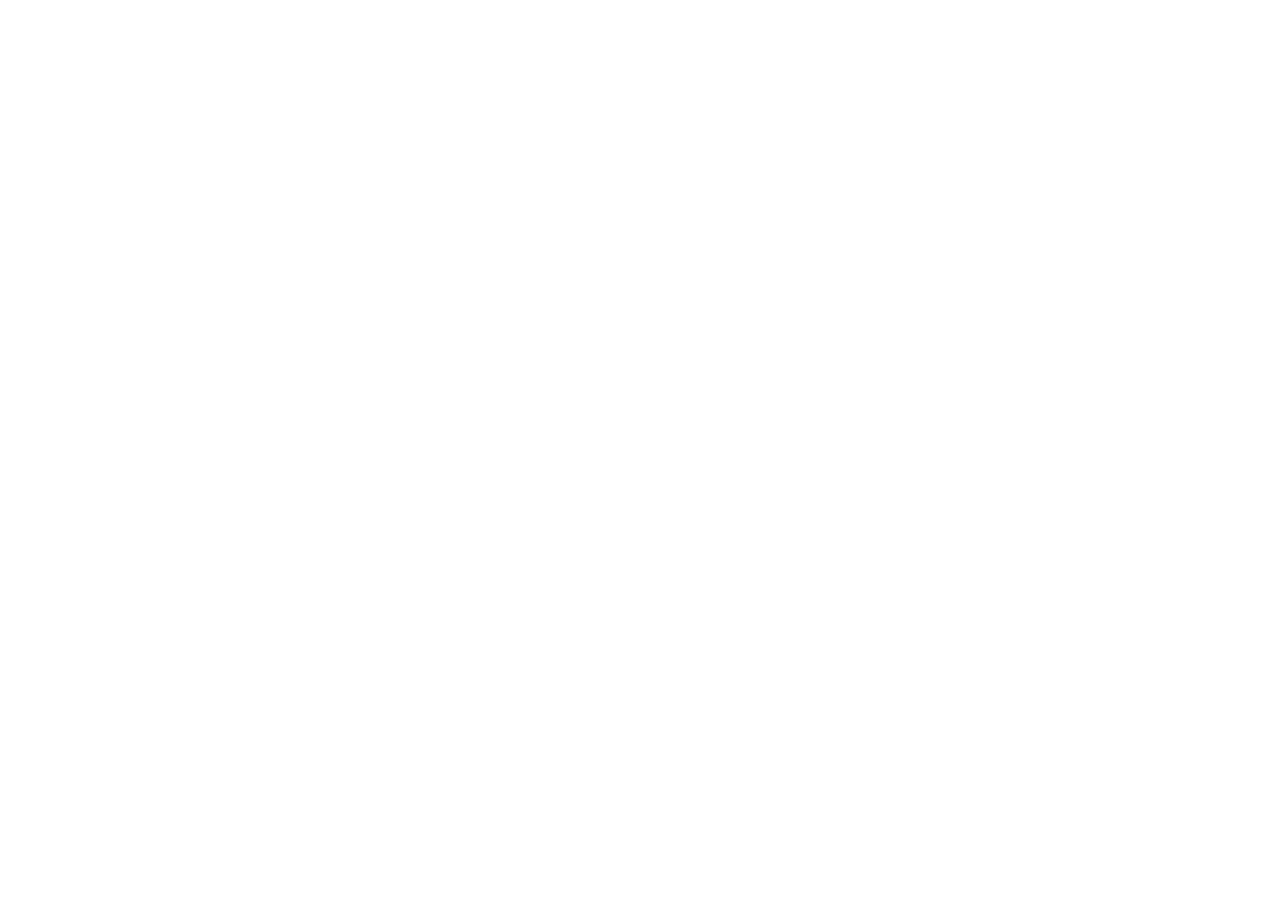
==== login.html @ de088fe4 "创建了一个新的计划 大事件案例" ====
<!DOCTYPE html>
<html lang="en">

<head>
    <meta charset="UTF-8">
    <meta name="viewport" content="width=device-width, initial-scale=1.0">
    <title>Document</title>
</head>

<body>

</body>

</html>
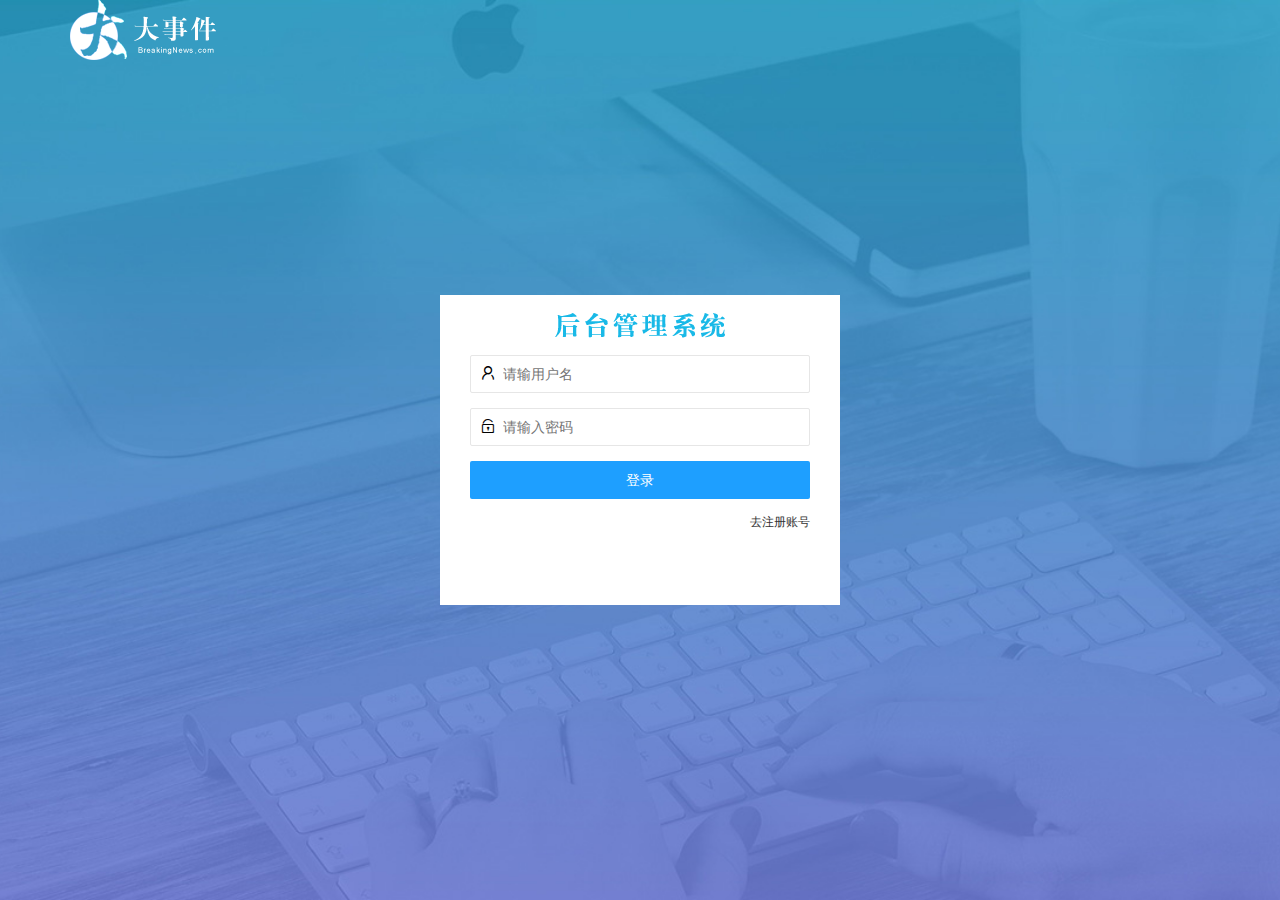
==== commit ff85918f: "完成注册页面的开发" ====
--- a/login.html
+++ b/login.html
@@ -4,10 +4,79 @@
 <head>
     <meta charset="UTF-8">
     <meta name="viewport" content="width=device-width, initial-scale=1.0">
-    <title>Document</title>
+    <title>大事件-登录/注册</title>
+    <!-- 导入layui样式 -->
+    <link rel="stylesheet" href="assets/lib/layui/css/layui.css">
+    <link rel="stylesheet" href="assets/css/login.css">
+    <!-- 导入layui js文件 用于表单输入框验证-->
+    <script src="assets/lib/layui/layui.all.js"></script>
+    <script src="assets/lib/jquery.js"></script>
+    <!-- 导入封装的 baseAPI.js -->
+    <script src="assets/js/baseAPI.js"></script>
+    <script src="assets/js/login.js"></script>
+
+
+
 </head>
 
 <body>
+    <!-- 头部LOGO区域 -->
+    <div class="layui-main">
+        <img src="/assets/images/logo.png" alt="">
+    </div>
+    <!-- 登录注册区 -->
+    <div class="loginAndRegBox">
+        <div class="title-box"></div>
+        <!-- 登录 -->
+        <div class="login-box">
+            <!-- 登录表单 -->
+            <form class="layui-form" id="form_login">
+                <!-- layui-form-item 这个类为表单的一行 -->
+                <div class="layui-form-item">
+                    <!-- 添加小图标 -->
+                    <i class="layui-icon layui-icon-username"></i>
+                    <input type="text" name="username" required lay-verify="required" placeholder="请输用户名" autocomplete="off" class="layui-input">
+                </div>
+                <div class="layui-form-item">
+                    <i class="layui-icon layui-icon-password"></i>
+                    <input type="password" name="password" required lay-verify="required|pwd" placeholder="请输入密码" autocomplete="off" class="layui-input">
+                </div>
+                <!-- 提交表单按钮需要有 lay-submit 普通按钮没有这个属性 
+                添加类名 layui-btn-fluid 沾满一行-->
+                <div class="layui-form-item">
+                    <button class="layui-btn layui-btn-fluid layui-btn-normal" lay-submit>登录</button>
+                </div>
+                <div class="layui-form-item links"><a href="javascript:;" id="link_reg">去注册账号</a></div>
+            </form>
+        </div>
+        <!-- 注册 -->
+        <div class="reg-box">
+            <!-- 注册表单 -->
+            <form class="layui-form" id="form_reg">
+                <!-- layui-form-item 这个类为表单的一行 -->
+                <div class="layui-form-item">
+                    <!-- 添加小图标 -->
+                    <i class="layui-icon layui-icon-username"></i>
+                    <input type="text" name="username" required lay-verify="required" placeholder="请输用户名" autocomplete="off" class="layui-input">
+                </div>
+                <div class="layui-form-item">
+                    <i class="layui-icon layui-icon-password"></i>
+                    <input type="password" name="pwd" required lay-verify="required|pwd" placeholder="请输入密码" autocomplete="off" class="layui-input">
+                </div>
+                <div class="layui-form-item">
+                    <i class="layui-icon layui-icon-password"></i>
+                    <input type="password" name="repwd" required lay-verify="required|pwd|repwd" placeholder="再次确认密码" autocomplete="off" class="layui-input">
+                </div>
+                <!-- 提交表单按钮需要有 lay-submit 普通按钮没有这个属性 
+                添加类名 layui-btn-fluid 沾满一行-->
+                <div class="layui-form-item">
+                    <button class="layui-btn layui-btn-fluid layui-btn-normal" lay-submit>注册</button>
+                </div>
+                <div class="layui-form-item links"><a href="javascript:;" id="link_login">去登录</a></div>
+            </form>
+
+        </div>
+    </div>
 
 </body>
 
--- a/assets/lib/layui/css/layui.css
+++ b/assets/lib/layui/css/layui.css
@@ -0,0 +1,2 @@
+/** layui-v2.5.5 MIT License By https://www.layui.com */
+ .layui-inline,img{display:inline-block;vertical-align:middle}h1,h2,h3,h4,h5,h6{font-weight:400}.layui-edge,.layui-header,.layui-inline,.layui-main{position:relative}.layui-body,.layui-edge,.layui-elip{overflow:hidden}.layui-btn,.layui-edge,.layui-inline,img{vertical-align:middle}.layui-btn,.layui-disabled,.layui-icon,.layui-unselect{-moz-user-select:none;-webkit-user-select:none;-ms-user-select:none}.layui-elip,.layui-form-checkbox span,.layui-form-pane .layui-form-label{text-overflow:ellipsis;white-space:nowrap}.layui-breadcrumb,.layui-tree-btnGroup{visibility:hidden}blockquote,body,button,dd,div,dl,dt,form,h1,h2,h3,h4,h5,h6,input,li,ol,p,pre,td,textarea,th,ul{margin:0;padding:0;-webkit-tap-highlight-color:rgba(0,0,0,0)}a:active,a:hover{outline:0}img{border:none}li{list-style:none}table{border-collapse:collapse;border-spacing:0}h4,h5,h6{font-size:100%}button,input,optgroup,option,select,textarea{font-family:inherit;font-size:inherit;font-style:inherit;font-weight:inherit;outline:0}pre{white-space:pre-wrap;white-space:-moz-pre-wrap;white-space:-pre-wrap;white-space:-o-pre-wrap;word-wrap:break-word}body{line-height:24px;font:14px Helvetica Neue,Helvetica,PingFang SC,Tahoma,Arial,sans-serif}hr{height:1px;margin:10px 0;border:0;clear:both}a{color:#333;text-decoration:none}a:hover{color:#777}a cite{font-style:normal;*cursor:pointer}.layui-border-box,.layui-border-box *{box-sizing:border-box}.layui-box,.layui-box *{box-sizing:content-box}.layui-clear{clear:both;*zoom:1}.layui-clear:after{content:'\20';clear:both;*zoom:1;display:block;height:0}.layui-inline{*display:inline;*zoom:1}.layui-edge{display:inline-block;width:0;height:0;border-width:6px;border-style:dashed;border-color:transparent}.layui-edge-top{top:-4px;border-bottom-color:#999;border-bottom-style:solid}.layui-edge-right{border-left-color:#999;border-left-style:solid}.layui-edge-bottom{top:2px;border-top-color:#999;border-top-style:solid}.layui-edge-left{border-right-color:#999;border-right-style:solid}.layui-disabled,.layui-disabled:hover{color:#d2d2d2!important;cursor:not-allowed!important}.layui-circle{border-radius:100%}.layui-show{display:block!important}.layui-hide{display:none!important}@font-face{font-family:layui-icon;src:url(../font/iconfont.eot?v=250);src:url(../font/iconfont.eot?v=250#iefix) format('embedded-opentype'),url(../font/iconfont.woff2?v=250) format('woff2'),url(../font/iconfont.woff?v=250) format('woff'),url(../font/iconfont.ttf?v=250) format('truetype'),url(../font/iconfont.svg?v=250#layui-icon) format('svg')}.layui-icon{font-family:layui-icon!important;font-size:16px;font-style:normal;-webkit-font-smoothing:antialiased;-moz-osx-font-smoothing:grayscale}.layui-icon-reply-fill:before{content:"\e611"}.layui-icon-set-fill:before{content:"\e614"}.layui-icon-menu-fill:before{content:"\e60f"}.layui-icon-search:before{content:"\e615"}.layui-icon-share:before{content:"\e641"}.layui-icon-set-sm:before{content:"\e620"}.layui-icon-engine:before{content:"\e628"}.layui-icon-close:before{content:"\1006"}.layui-icon-close-fill:before{content:"\1007"}.layui-icon-chart-screen:before{content:"\e629"}.layui-icon-star:before{content:"\e600"}.layui-icon-circle-dot:before{content:"\e617"}.layui-icon-chat:before{content:"\e606"}.layui-icon-release:before{content:"\e609"}.layui-icon-list:before{content:"\e60a"}.layui-icon-chart:before{content:"\e62c"}.layui-icon-ok-circle:before{content:"\1005"}.layui-icon-layim-theme:before{content:"\e61b"}.layui-icon-table:before{content:"\e62d"}.layui-icon-right:before{content:"\e602"}.layui-icon-left:before{content:"\e603"}.layui-icon-cart-simple:before{content:"\e698"}.layui-icon-face-cry:before{content:"\e69c"}.layui-icon-face-smile:before{content:"\e6af"}.layui-icon-survey:before{content:"\e6b2"}.layui-icon-tree:before{content:"\e62e"}.layui-icon-upload-circle:before{content:"\e62f"}.layui-icon-add-circle:before{content:"\e61f"}.layui-icon-download-circle:before{content:"\e601"}.layui-icon-templeate-1:before{content:"\e630"}.layui-icon-util:before{content:"\e631"}.layui-icon-face-surprised:before{content:"\e664"}.layui-icon-edit:before{content:"\e642"}.layui-icon-speaker:before{content:"\e645"}.layui-icon-down:before{content:"\e61a"}.layui-icon-file:before{content:"\e621"}.layui-icon-layouts:before{content:"\e632"}.layui-icon-rate-half:before{content:"\e6c9"}.layui-icon-add-circle-fine:before{content:"\e608"}.layui-icon-prev-circle:before{content:"\e633"}.layui-icon-read:before{content:"\e705"}.layui-icon-404:before{content:"\e61c"}.layui-icon-carousel:before{content:"\e634"}.layui-icon-help:before{content:"\e607"}.layui-icon-code-circle:before{content:"\e635"}.layui-icon-water:before{content:"\e636"}.layui-icon-username:before{content:"\e66f"}.layui-icon-find-fill:before{content:"\e670"}.layui-icon-about:before{content:"\e60b"}.layui-icon-location:before{content:"\e715"}.layui-icon-up:before{content:"\e619"}.layui-icon-pause:before{content:"\e651"}.layui-icon-date:before{content:"\e637"}.layui-icon-layim-uploadfile:before{content:"\e61d"}.layui-icon-delete:before{content:"\e640"}.layui-icon-play:before{content:"\e652"}.layui-icon-top:before{content:"\e604"}.layui-icon-friends:before{content:"\e612"}.layui-icon-refresh-3:before{content:"\e9aa"}.layui-icon-ok:before{content:"\e605"}.layui-icon-layer:before{content:"\e638"}.layui-icon-face-smile-fine:before{content:"\e60c"}.layui-icon-dollar:before{content:"\e659"}.layui-icon-group:before{content:"\e613"}.layui-icon-layim-download:before{content:"\e61e"}.layui-icon-picture-fine:before{content:"\e60d"}.layui-icon-link:before{content:"\e64c"}.layui-icon-diamond:before{content:"\e735"}.layui-icon-log:before{content:"\e60e"}.layui-icon-rate-solid:before{content:"\e67a"}.layui-icon-fonts-del:before{content:"\e64f"}.layui-icon-unlink:before{content:"\e64d"}.layui-icon-fonts-clear:before{content:"\e639"}.layui-icon-triangle-r:before{content:"\e623"}.layui-icon-circle:before{content:"\e63f"}.layui-icon-radio:before{content:"\e643"}.layui-icon-align-center:before{content:"\e647"}.layui-icon-align-right:before{content:"\e648"}.layui-icon-align-left:before{content:"\e649"}.layui-icon-loading-1:before{content:"\e63e"}.layui-icon-return:before{content:"\e65c"}.layui-icon-fonts-strong:before{content:"\e62b"}.layui-icon-upload:before{content:"\e67c"}.layui-icon-dialogue:before{content:"\e63a"}.layui-icon-video:before{content:"\e6ed"}.layui-icon-headset:before{content:"\e6fc"}.layui-icon-cellphone-fine:before{content:"\e63b"}.layui-icon-add-1:before{content:"\e654"}.layui-icon-face-smile-b:before{content:"\e650"}.layui-icon-fonts-html:before{content:"\e64b"}.layui-icon-form:before{content:"\e63c"}.layui-icon-cart:before{content:"\e657"}.layui-icon-camera-fill:before{content:"\e65d"}.layui-icon-tabs:before{content:"\e62a"}.layui-icon-fonts-code:before{content:"\e64e"}.layui-icon-fire:before{content:"\e756"}.layui-icon-set:before{content:"\e716"}.layui-icon-fonts-u:before{content:"\e646"}.layui-icon-triangle-d:before{content:"\e625"}.layui-icon-tips:before{content:"\e702"}.layui-icon-picture:before{content:"\e64a"}.layui-icon-more-vertical:before{content:"\e671"}.layui-icon-flag:before{content:"\e66c"}.layui-icon-loading:before{content:"\e63d"}.layui-icon-fonts-i:before{content:"\e644"}.layui-icon-refresh-1:before{content:"\e666"}.layui-icon-rmb:before{content:"\e65e"}.layui-icon-home:before{content:"\e68e"}.layui-icon-user:before{content:"\e770"}.layui-icon-notice:before{content:"\e667"}.layui-icon-login-weibo:before{content:"\e675"}.layui-icon-voice:before{content:"\e688"}.layui-icon-upload-drag:before{content:"\e681"}.layui-icon-login-qq:before{content:"\e676"}.layui-icon-snowflake:before{content:"\e6b1"}.layui-icon-file-b:before{content:"\e655"}.layui-icon-template:before{content:"\e663"}.layui-icon-auz:before{content:"\e672"}.layui-icon-console:before{content:"\e665"}.layui-icon-app:before{content:"\e653"}.layui-icon-prev:before{content:"\e65a"}.layui-icon-website:before{content:"\e7ae"}.layui-icon-next:before{content:"\e65b"}.layui-icon-component:before{content:"\e857"}.layui-icon-more:before{content:"\e65f"}.layui-icon-login-wechat:before{content:"\e677"}.layui-icon-shrink-right:before{content:"\e668"}.layui-icon-spread-left:before{content:"\e66b"}.layui-icon-camera:before{content:"\e660"}.layui-icon-note:before{content:"\e66e"}.layui-icon-refresh:before{content:"\e669"}.layui-icon-female:before{content:"\e661"}.layui-icon-male:before{content:"\e662"}.layui-icon-password:before{content:"\e673"}.layui-icon-senior:before{content:"\e674"}.layui-icon-theme:before{content:"\e66a"}.layui-icon-tread:before{content:"\e6c5"}.layui-icon-praise:before{content:"\e6c6"}.layui-icon-star-fill:before{content:"\e658"}.layui-icon-rate:before{content:"\e67b"}.layui-icon-template-1:before{content:"\e656"}.layui-icon-vercode:before{content:"\e679"}.layui-icon-cellphone:before{content:"\e678"}.layui-icon-screen-full:before{content:"\e622"}.layui-icon-screen-restore:before{content:"\e758"}.layui-icon-cols:before{content:"\e610"}.layui-icon-export:before{content:"\e67d"}.layui-icon-print:before{content:"\e66d"}.layui-icon-slider:before{content:"\e714"}.layui-icon-addition:before{content:"\e624"}.layui-icon-subtraction:before{content:"\e67e"}.layui-icon-service:before{content:"\e626"}.layui-icon-transfer:before{content:"\e691"}.layui-main{width:1140px;margin:0 auto}.layui-header{z-index:1000;height:60px}.layui-header a:hover{transition:all .5s;-webkit-transition:all .5s}.layui-side{position:fixed;left:0;top:0;bottom:0;z-index:999;width:200px;overflow-x:hidden}.layui-side-scroll{position:relative;width:220px;height:100%;overflow-x:hidden}.layui-body{position:absolute;left:200px;right:0;top:0;bottom:0;z-index:998;width:auto;overflow-y:auto;box-sizing:border-box}.layui-layout-body{overflow:hidden}.layui-layout-admin .layui-header{background-color:#23262E}.layui-layout-admin .layui-side{top:60px;width:200px;overflow-x:hidden}.layui-layout-admin .layui-body{position:fixed;top:60px;bottom:44px}.layui-layout-admin .layui-main{width:auto;margin:0 15px}.layui-layout-admin .layui-footer{position:fixed;left:200px;right:0;bottom:0;height:44px;line-height:44px;padding:0 15px;background-color:#eee}.layui-layout-admin .layui-logo{position:absolute;left:0;top:0;width:200px;height:100%;line-height:60px;text-align:center;color:#009688;font-size:16px}.layui-layout-admin .layui-header .layui-nav{background:0 0}.layui-layout-left{position:absolute!important;left:200px;top:0}.layui-layout-right{position:absolute!important;right:0;top:0}.layui-container{position:relative;margin:0 auto;padding:0 15px;box-sizing:border-box}.layui-fluid{position:relative;margin:0 auto;padding:0 15px}.layui-row:after,.layui-row:before{content:'';display:block;clear:both}.layui-col-lg1,.layui-col-lg10,.layui-col-lg11,.layui-col-lg12,.layui-col-lg2,.layui-col-lg3,.layui-col-lg4,.layui-col-lg5,.layui-col-lg6,.layui-col-lg7,.layui-col-lg8,.layui-col-lg9,.layui-col-md1,.layui-col-md10,.layui-col-md11,.layui-col-md12,.layui-col-md2,.layui-col-md3,.layui-col-md4,.layui-col-md5,.layui-col-md6,.layui-col-md7,.layui-col-md8,.layui-col-md9,.layui-col-sm1,.layui-col-sm10,.layui-col-sm11,.layui-col-sm12,.layui-col-sm2,.layui-col-sm3,.layui-col-sm4,.layui-col-sm5,.layui-col-sm6,.layui-col-sm7,.layui-col-sm8,.layui-col-sm9,.layui-col-xs1,.layui-col-xs10,.layui-col-xs11,.layui-col-xs12,.layui-col-xs2,.layui-col-xs3,.layui-col-xs4,.layui-col-xs5,.layui-col-xs6,.layui-col-xs7,.layui-col-xs8,.layui-col-xs9{position:relative;display:block;box-sizing:border-box}.layui-col-xs1,.layui-col-xs10,.layui-col-xs11,.layui-col-xs12,.layui-col-xs2,.layui-col-xs3,.layui-col-xs4,.layui-col-xs5,.layui-col-xs6,.layui-col-xs7,.layui-col-xs8,.layui-col-xs9{float:left}.layui-col-xs1{width:8.33333333%}.layui-col-xs2{width:16.66666667%}.layui-col-xs3{width:25%}.layui-col-xs4{width:33.33333333%}.layui-col-xs5{width:41.66666667%}.layui-col-xs6{width:50%}.layui-col-xs7{width:58.33333333%}.layui-col-xs8{width:66.66666667%}.layui-col-xs9{width:75%}.layui-col-xs10{width:83.33333333%}.layui-col-xs11{width:91.66666667%}.layui-col-xs12{width:100%}.layui-col-xs-offset1{margin-left:8.33333333%}.layui-col-xs-offset2{margin-left:16.66666667%}.layui-col-xs-offset3{margin-left:25%}.layui-col-xs-offset4{margin-left:33.33333333%}.layui-col-xs-offset5{margin-left:41.66666667%}.layui-col-xs-offset6{margin-left:50%}.layui-col-xs-offset7{margin-left:58.33333333%}.layui-col-xs-offset8{margin-left:66.66666667%}.layui-col-xs-offset9{margin-left:75%}.layui-col-xs-offset10{margin-left:83.33333333%}.layui-col-xs-offset11{margin-left:91.66666667%}.layui-col-xs-offset12{margin-left:100%}@media screen and (max-width:768px){.layui-hide-xs{display:none!important}.layui-show-xs-block{display:block!important}.layui-show-xs-inline{display:inline!important}.layui-show-xs-inline-block{display:inline-block!important}}@media screen and (min-width:768px){.layui-container{width:750px}.layui-hide-sm{display:none!important}.layui-show-sm-block{display:block!important}.layui-show-sm-inline{display:inline!important}.layui-show-sm-inline-block{display:inline-block!important}.layui-col-sm1,.layui-col-sm10,.layui-col-sm11,.layui-col-sm12,.layui-col-sm2,.layui-col-sm3,.layui-col-sm4,.layui-col-sm5,.layui-col-sm6,.layui-col-sm7,.layui-col-sm8,.layui-col-sm9{float:left}.layui-col-sm1{width:8.33333333%}.layui-col-sm2{width:16.66666667%}.layui-col-sm3{width:25%}.layui-col-sm4{width:33.33333333%}.layui-col-sm5{width:41.66666667%}.layui-col-sm6{width:50%}.layui-col-sm7{width:58.33333333%}.layui-col-sm8{width:66.66666667%}.layui-col-sm9{width:75%}.layui-col-sm10{width:83.33333333%}.layui-col-sm11{width:91.66666667%}.layui-col-sm12{width:100%}.layui-col-sm-offset1{margin-left:8.33333333%}.layui-col-sm-offset2{margin-left:16.66666667%}.layui-col-sm-offset3{margin-left:25%}.layui-col-sm-offset4{margin-left:33.33333333%}.layui-col-sm-offset5{margin-left:41.66666667%}.layui-col-sm-offset6{margin-left:50%}.layui-col-sm-offset7{margin-left:58.33333333%}.layui-col-sm-offset8{margin-left:66.66666667%}.layui-col-sm-offset9{margin-left:75%}.layui-col-sm-offset10{margin-left:83.33333333%}.layui-col-sm-offset11{margin-left:91.66666667%}.layui-col-sm-offset12{margin-left:100%}}@media screen and (min-width:992px){.layui-container{width:970px}.layui-hide-md{display:none!important}.layui-show-md-block{display:block!important}.layui-show-md-inline{display:inline!important}.layui-show-md-inline-block{display:inline-block!important}.layui-col-md1,.layui-col-md10,.layui-col-md11,.layui-col-md12,.layui-col-md2,.layui-col-md3,.layui-col-md4,.layui-col-md5,.layui-col-md6,.layui-col-md7,.layui-col-md8,.layui-col-md9{float:left}.layui-col-md1{width:8.33333333%}.layui-col-md2{width:16.66666667%}.layui-col-md3{width:25%}.layui-col-md4{width:33.33333333%}.layui-col-md5{width:41.66666667%}.layui-col-md6{width:50%}.layui-col-md7{width:58.33333333%}.layui-col-md8{width:66.66666667%}.layui-col-md9{width:75%}.layui-col-md10{width:83.33333333%}.layui-col-md11{width:91.66666667%}.layui-col-md12{width:100%}.layui-col-md-offset1{margin-left:8.33333333%}.layui-col-md-offset2{margin-left:16.66666667%}.layui-col-md-offset3{margin-left:25%}.layui-col-md-offset4{margin-left:33.33333333%}.layui-col-md-offset5{margin-left:41.66666667%}.layui-col-md-offset6{margin-left:50%}.layui-col-md-offset7{margin-left:58.33333333%}.layui-col-md-offset8{margin-left:66.66666667%}.layui-col-md-offset9{margin-left:75%}.layui-col-md-offset10{margin-left:83.33333333%}.layui-col-md-offset11{margin-left:91.66666667%}.layui-col-md-offset12{margin-left:100%}}@media screen and (min-width:1200px){.layui-container{width:1170px}.layui-hide-lg{display:none!important}.layui-show-lg-block{display:block!important}.layui-show-lg-inline{display:inline!important}.layui-show-lg-inline-block{display:inline-block!important}.layui-col-lg1,.layui-col-lg10,.layui-col-lg11,.layui-col-lg12,.layui-col-lg2,.layui-col-lg3,.layui-col-lg4,.layui-col-lg5,.layui-col-lg6,.layui-col-lg7,.layui-col-lg8,.layui-col-lg9{float:left}.layui-col-lg1{width:8.33333333%}.layui-col-lg2{width:16.66666667%}.layui-col-lg3{width:25%}.layui-col-lg4{width:33.33333333%}.layui-col-lg5{width:41.66666667%}.layui-col-lg6{width:50%}.layui-col-lg7{width:58.33333333%}.layui-col-lg8{width:66.66666667%}.layui-col-lg9{width:75%}.layui-col-lg10{width:83.33333333%}.layui-col-lg11{width:91.66666667%}.layui-col-lg12{width:100%}.layui-col-lg-offset1{margin-left:8.33333333%}.layui-col-lg-offset2{margin-left:16.66666667%}.layui-col-lg-offset3{margin-left:25%}.layui-col-lg-offset4{margin-left:33.33333333%}.layui-col-lg-offset5{margin-left:41.66666667%}.layui-col-lg-offset6{margin-left:50%}.layui-col-lg-offset7{margin-left:58.33333333%}.layui-col-lg-offset8{margin-left:66.66666667%}.layui-col-lg-offset9{margin-left:75%}.layui-col-lg-offset10{margin-left:83.33333333%}.layui-col-lg-offset11{margin-left:91.66666667%}.layui-col-lg-offset12{margin-left:100%}}.layui-col-space1{margin:-.5px}.layui-col-space1>*{padding:.5px}.layui-col-space3{margin:-1.5px}.layui-col-space3>*{padding:1.5px}.layui-col-space5{margin:-2.5px}.layui-col-space5>*{padding:2.5px}.layui-col-space8{margin:-3.5px}.layui-col-space8>*{padding:3.5px}.layui-col-space10{margin:-5px}.layui-col-space10>*{padding:5px}.layui-col-space12{margin:-6px}.layui-col-space12>*{padding:6px}.layui-col-space15{margin:-7.5px}.layui-col-space15>*{padding:7.5px}.layui-col-space18{margin:-9px}.layui-col-space18>*{padding:9px}.layui-col-space20{margin:-10px}.layui-col-space20>*{padding:10px}.layui-col-space22{margin:-11px}.layui-col-space22>*{padding:11px}.layui-col-space25{margin:-12.5px}.layui-col-space25>*{padding:12.5px}.layui-col-space30{margin:-15px}.layui-col-space30>*{padding:15px}.layui-btn,.layui-input,.layui-select,.layui-textarea,.layui-upload-button{outline:0;-webkit-appearance:none;transition:all .3s;-webkit-transition:all .3s;box-sizing:border-box}.layui-elem-quote{margin-bottom:10px;padding:15px;line-height:22px;border-left:5px solid #009688;border-radius:0 2px 2px 0;background-color:#f2f2f2}.layui-quote-nm{border-style:solid;border-width:1px 1px 1px 5px;background:0 0}.layui-elem-field{margin-bottom:10px;padding:0;border-width:1px;border-style:solid}.layui-elem-field legend{margin-left:20px;padding:0 10px;font-size:20px;font-weight:300}.layui-field-title{margin:10px 0 20px;border-width:1px 0 0}.layui-field-box{padding:10px 15px}.layui-field-title .layui-field-box{padding:10px 0}.layui-progress{position:relative;height:6px;border-radius:20px;background-color:#e2e2e2}.layui-progress-bar{position:absolute;left:0;top:0;width:0;max-width:100%;height:6px;border-radius:20px;text-align:right;background-color:#5FB878;transition:all .3s;-webkit-transition:all .3s}.layui-progress-big,.layui-progress-big .layui-progress-bar{height:18px;line-height:18px}.layui-progress-text{position:relative;top:-20px;line-height:18px;font-size:12px;color:#666}.layui-progress-big .layui-progress-text{position:static;padding:0 10px;color:#fff}.layui-collapse{border-width:1px;border-style:solid;border-radius:2px}.layui-colla-content,.layui-colla-item{border-top-width:1px;border-top-style:solid}.layui-colla-item:first-child{border-top:none}.layui-colla-title{position:relative;height:42px;line-height:42px;padding:0 15px 0 35px;color:#333;background-color:#f2f2f2;cursor:pointer;font-size:14px;overflow:hidden}.layui-colla-content{display:none;padding:10px 15px;line-height:22px;color:#666}.layui-colla-icon{position:absolute;left:15px;top:0;font-size:14px}.layui-card{margin-bottom:15px;border-radius:2px;background-color:#fff;box-shadow:0 1px 2px 0 rgba(0,0,0,.05)}.layui-card:last-child{margin-bottom:0}.layui-card-header{position:relative;height:42px;line-height:42px;padding:0 15px;border-bottom:1px solid #f6f6f6;color:#333;border-radius:2px 2px 0 0;font-size:14px}.layui-bg-black,.layui-bg-blue,.layui-bg-cyan,.layui-bg-green,.layui-bg-orange,.layui-bg-red{color:#fff!important}.layui-card-body{position:relative;padding:10px 15px;line-height:24px}.layui-card-body[pad15]{padding:15px}.layui-card-body[pad20]{padding:20px}.layui-card-body .layui-table{margin:5px 0}.layui-card .layui-tab{margin:0}.layui-panel-window{position:relative;padding:15px;border-radius:0;border-top:5px solid #E6E6E6;background-color:#fff}.layui-auxiliar-moving{position:fixed;left:0;right:0;top:0;bottom:0;width:100%;height:100%;background:0 0;z-index:9999999999}.layui-form-label,.layui-form-mid,.layui-form-select,.layui-input-block,.layui-input-inline,.layui-textarea{position:relative}.layui-bg-red{background-color:#FF5722!important}.layui-bg-orange{background-color:#FFB800!important}.layui-bg-green{background-color:#009688!important}.layui-bg-cyan{background-color:#2F4056!important}.layui-bg-blue{background-color:#1E9FFF!important}.layui-bg-black{background-color:#393D49!important}.layui-bg-gray{background-color:#eee!important;color:#666!important}.layui-badge-rim,.layui-colla-content,.layui-colla-item,.layui-collapse,.layui-elem-field,.layui-form-pane .layui-form-item[pane],.layui-form-pane .layui-form-label,.layui-input,.layui-layedit,.layui-layedit-tool,.layui-quote-nm,.layui-select,.layui-tab-bar,.layui-tab-card,.layui-tab-title,.layui-tab-title .layui-this:after,.layui-textarea{border-color:#e6e6e6}.layui-timeline-item:before,hr{background-color:#e6e6e6}.layui-text{line-height:22px;font-size:14px;color:#666}.layui-text h1,.layui-text h2,.layui-text h3{font-weight:500;color:#333}.layui-text h1{font-size:30px}.layui-text h2{font-size:24px}.layui-text h3{font-size:18px}.layui-text a:not(.layui-btn){color:#01AAED}.layui-text a:not(.layui-btn):hover{text-decoration:underline}.layui-text ul{padding:5px 0 5px 15px}.layui-text ul li{margin-top:5px;list-style-type:disc}.layui-text em,.layui-word-aux{color:#999!important;padding:0 5px!important}.layui-btn{display:inline-block;height:38px;line-height:38px;padding:0 18px;background-color:#009688;color:#fff;white-space:nowrap;text-align:center;font-size:14px;border:none;border-radius:2px;cursor:pointer}.layui-btn:hover{opacity:.8;filter:alpha(opacity=80);color:#fff}.layui-btn:active{opacity:1;filter:alpha(opacity=100)}.layui-btn+.layui-btn{margin-left:10px}.layui-btn-container{font-size:0}.layui-btn-container .layui-btn{margin-right:10px;margin-bottom:10px}.layui-btn-container .layui-btn+.layui-btn{margin-left:0}.layui-table .layui-btn-container .layui-btn{margin-bottom:9px}.layui-btn-radius{border-radius:100px}.layui-btn .layui-icon{margin-right:3px;font-size:18px;vertical-align:bottom;vertical-align:middle\9}.layui-btn-primary{border:1px solid #C9C9C9;background-color:#fff;color:#555}.layui-btn-primary:hover{border-color:#009688;color:#333}.layui-btn-normal{background-color:#1E9FFF}.layui-btn-warm{background-color:#FFB800}.layui-btn-danger{background-color:#FF5722}.layui-btn-checked{background-color:#5FB878}.layui-btn-disabled,.layui-btn-disabled:active,.layui-btn-disabled:hover{border:1px solid #e6e6e6;background-color:#FBFBFB;color:#C9C9C9;cursor:not-allowed;opacity:1}.layui-btn-lg{height:44px;line-height:44px;padding:0 25px;font-size:16px}.layui-btn-sm{height:30px;line-height:30px;padding:0 10px;font-size:12px}.layui-btn-sm i{font-size:16px!important}.layui-btn-xs{height:22px;line-height:22px;padding:0 5px;font-size:12px}.layui-btn-xs i{font-size:14px!important}.layui-btn-group{display:inline-block;vertical-align:middle;font-size:0}.layui-btn-group .layui-btn{margin-left:0!important;margin-right:0!important;border-left:1px solid rgba(255,255,255,.5);border-radius:0}.layui-btn-group .layui-btn-primary{border-left:none}.layui-btn-group .layui-btn-primary:hover{border-color:#C9C9C9;color:#009688}.layui-btn-group .layui-btn:first-child{border-left:none;border-radius:2px 0 0 2px}.layui-btn-group .layui-btn-primary:first-child{border-left:1px solid #c9c9c9}.layui-btn-group .layui-btn:last-child{border-radius:0 2px 2px 0}.layui-btn-group .layui-btn+.layui-btn{margin-left:0}.layui-btn-group+.layui-btn-group{margin-left:10px}.layui-btn-fluid{width:100%}.layui-input,.layui-select,.layui-textarea{height:38px;line-height:1.3;line-height:38px\9;border-width:1px;border-style:solid;background-color:#fff;border-radius:2px}.layui-input::-webkit-input-placeholder,.layui-select::-webkit-input-placeholder,.layui-textarea::-webkit-input-placeholder{line-height:1.3}.layui-input,.layui-textarea{display:block;width:100%;padding-left:10px}.layui-input:hover,.layui-textarea:hover{border-color:#D2D2D2!important}.layui-input:focus,.layui-textarea:focus{border-color:#C9C9C9!important}.layui-textarea{min-height:100px;height:auto;line-height:20px;padding:6px 10px;resize:vertical}.layui-select{padding:0 10px}.layui-form input[type=checkbox],.layui-form input[type=radio],.layui-form select{display:none}.layui-form [lay-ignore]{display:initial}.layui-form-item{margin-bottom:15px;clear:both;*zoom:1}.layui-form-item:after{content:'\20';clear:both;*zoom:1;display:block;height:0}.layui-form-label{float:left;display:block;padding:9px 15px;width:80px;font-weight:400;line-height:20px;text-align:right}.layui-form-label-col{display:block;float:none;padding:9px 0;line-height:20px;text-align:left}.layui-form-item .layui-inline{margin-bottom:5px;margin-right:10px}.layui-input-block{margin-left:110px;min-height:36px}.layui-input-inline{display:inline-block;vertical-align:middle}.layui-form-item .layui-input-inline{float:left;width:190px;margin-right:10px}.layui-form-text .layui-input-inline{width:auto}.layui-form-mid{float:left;display:block;padding:9px 0!important;line-height:20px;margin-right:10px}.layui-form-danger+.layui-form-select .layui-input,.layui-form-danger:focus{border-color:#FF5722!important}.layui-form-select .layui-input{padding-right:30px;cursor:pointer}.layui-form-select .layui-edge{position:absolute;right:10px;top:50%;margin-top:-3px;cursor:pointer;border-width:6px;border-top-color:#c2c2c2;border-top-style:solid;transition:all .3s;-webkit-transition:all .3s}.layui-form-select dl{display:none;position:absolute;left:0;top:42px;padding:5px 0;z-index:899;min-width:100%;border:1px solid #d2d2d2;max-height:300px;overflow-y:auto;background-color:#fff;border-radius:2px;box-shadow:0 2px 4px rgba(0,0,0,.12);box-sizing:border-box}.layui-form-select dl dd,.layui-form-select dl dt{padding:0 10px;line-height:36px;white-space:nowrap;overflow:hidden;text-overflow:ellipsis}.layui-form-select dl dt{font-size:12px;color:#999}.layui-form-select dl dd{cursor:pointer}.layui-form-select dl dd:hover{background-color:#f2f2f2;-webkit-transition:.5s all;transition:.5s all}.layui-form-select .layui-select-group dd{padding-left:20px}.layui-form-select dl dd.layui-select-tips{padding-left:10px!important;color:#999}.layui-form-select dl dd.layui-this{background-color:#5FB878;color:#fff}.layui-form-checkbox,.layui-form-select dl dd.layui-disabled{background-color:#fff}.layui-form-selected dl{display:block}.layui-form-checkbox,.layui-form-checkbox *,.layui-form-switch{display:inline-block;vertical-align:middle}.layui-form-selected .layui-edge{margin-top:-9px;-webkit-transform:rotate(180deg);transform:rotate(180deg);margin-top:-3px\9}:root .layui-form-selected .layui-edge{margin-top:-9px\0/IE9}.layui-form-selectup dl{top:auto;bottom:42px}.layui-select-none{margin:5px 0;text-align:center;color:#999}.layui-select-disabled .layui-disabled{border-color:#eee!important}.layui-select-disabled .layui-edge{border-top-color:#d2d2d2}.layui-form-checkbox{position:relative;height:30px;line-height:30px;margin-right:10px;padding-right:30px;cursor:pointer;font-size:0;-webkit-transition:.1s linear;transition:.1s linear;box-sizing:border-box}.layui-form-checkbox span{padding:0 10px;height:100%;font-size:14px;border-radius:2px 0 0 2px;background-color:#d2d2d2;color:#fff;overflow:hidden}.layui-form-checkbox:hover span{background-color:#c2c2c2}.layui-form-checkbox i{position:absolute;right:0;top:0;width:30px;height:28px;border:1px solid #d2d2d2;border-left:none;border-radius:0 2px 2px 0;color:#fff;font-size:20px;text-align:center}.layui-form-checkbox:hover i{border-color:#c2c2c2;color:#c2c2c2}.layui-form-checked,.layui-form-checked:hover{border-color:#5FB878}.layui-form-checked span,.layui-form-checked:hover span{background-color:#5FB878}.layui-form-checked i,.layui-form-checked:hover i{color:#5FB878}.layui-form-item .layui-form-checkbox{margin-top:4px}.layui-form-checkbox[lay-skin=primary]{height:auto!important;line-height:normal!important;min-width:18px;min-height:18px;border:none!important;margin-right:0;padding-left:28px;padding-right:0;background:0 0}.layui-form-checkbox[lay-skin=primary] span{padding-left:0;padding-right:15px;line-height:18px;background:0 0;color:#666}.layui-form-checkbox[lay-skin=primary] i{right:auto;left:0;width:16px;height:16px;line-height:16px;border:1px solid #d2d2d2;font-size:12px;border-radius:2px;background-color:#fff;-webkit-transition:.1s linear;transition:.1s linear}.layui-form-checkbox[lay-skin=primary]:hover i{border-color:#5FB878;color:#fff}.layui-form-checked[lay-skin=primary] i{border-color:#5FB878!important;background-color:#5FB878;color:#fff}.layui-checkbox-disbaled[lay-skin=primary] span{background:0 0!important;color:#c2c2c2}.layui-checkbox-disbaled[lay-skin=primary]:hover i{border-color:#d2d2d2}.layui-form-item .layui-form-checkbox[lay-skin=primary]{margin-top:10px}.layui-form-switch{position:relative;height:22px;line-height:22px;min-width:35px;padding:0 5px;margin-top:8px;border:1px solid #d2d2d2;border-radius:20px;cursor:pointer;background-color:#fff;-webkit-transition:.1s linear;transition:.1s linear}.layui-form-switch i{position:absolute;left:5px;top:3px;width:16px;height:16px;border-radius:20px;background-color:#d2d2d2;-webkit-transition:.1s linear;transition:.1s linear}.layui-form-switch em{position:relative;top:0;width:25px;margin-left:21px;padding:0!important;text-align:center!important;color:#999!important;font-style:normal!important;font-size:12px}.layui-form-onswitch{border-color:#5FB878;background-color:#5FB878}.layui-checkbox-disbaled,.layui-checkbox-disbaled i{border-color:#e2e2e2!important}.layui-form-onswitch i{left:100%;margin-left:-21px;background-color:#fff}.layui-form-onswitch em{margin-left:5px;margin-right:21px;color:#fff!important}.layui-checkbox-disbaled span{background-color:#e2e2e2!important}.layui-checkbox-disbaled:hover i{color:#fff!important}[lay-radio]{display:none}.layui-form-radio,.layui-form-radio *{display:inline-block;vertical-align:middle}.layui-form-radio{line-height:28px;margin:6px 10px 0 0;padding-right:10px;cursor:pointer;font-size:0}.layui-form-radio *{font-size:14px}.layui-form-radio>i{margin-right:8px;font-size:22px;color:#c2c2c2}.layui-form-radio>i:hover,.layui-form-radioed>i{color:#5FB878}.layui-radio-disbaled>i{color:#e2e2e2!important}.layui-form-pane .layui-form-label{width:110px;padding:8px 15px;height:38px;line-height:20px;border-width:1px;border-style:solid;border-radius:2px 0 0 2px;text-align:center;background-color:#FBFBFB;overflow:hidden;box-sizing:border-box}.layui-form-pane .layui-input-inline{margin-left:-1px}.layui-form-pane .layui-input-block{margin-left:110px;left:-1px}.layui-form-pane .layui-input{border-radius:0 2px 2px 0}.layui-form-pane .layui-form-text .layui-form-label{float:none;width:100%;border-radius:2px;box-sizing:border-box;text-align:left}.layui-form-pane .layui-form-text .layui-input-inline{display:block;margin:0;top:-1px;clear:both}.layui-form-pane .layui-form-text .layui-input-block{margin:0;left:0;top:-1px}.layui-form-pane .layui-form-text .layui-textarea{min-height:100px;border-radius:0 0 2px 2px}.layui-form-pane .layui-form-checkbox{margin:4px 0 4px 10px}.layui-form-pane .layui-form-radio,.layui-form-pane .layui-form-switch{margin-top:6px;margin-left:10px}.layui-form-pane .layui-form-item[pane]{position:relative;border-width:1px;border-style:solid}.layui-form-pane .layui-form-item[pane] .layui-form-label{position:absolute;left:0;top:0;height:100%;border-width:0 1px 0 0}.layui-form-pane .layui-form-item[pane] .layui-input-inline{margin-left:110px}@media screen and (max-width:450px){.layui-form-item .layui-form-label{text-overflow:ellipsis;overflow:hidden;white-space:nowrap}.layui-form-item .layui-inline{display:block;margin-right:0;margin-bottom:20px;clear:both}.layui-form-item .layui-inline:after{content:'\20';clear:both;display:block;height:0}.layui-form-item .layui-input-inline{display:block;float:none;left:-3px;width:auto;margin:0 0 10px 112px}.layui-form-item .layui-input-inline+.layui-form-mid{margin-left:110px;top:-5px;padding:0}.layui-form-item .layui-form-checkbox{margin-right:5px;margin-bottom:5px}}.layui-layedit{border-width:1px;border-style:solid;border-radius:2px}.layui-layedit-tool{padding:3px 5px;border-bottom-width:1px;border-bottom-style:solid;font-size:0}.layedit-tool-fixed{position:fixed;top:0;border-top:1px solid #e2e2e2}.layui-layedit-tool .layedit-tool-mid,.layui-layedit-tool .layui-icon{display:inline-block;vertical-align:middle;text-align:center;font-size:14px}.layui-layedit-tool .layui-icon{position:relative;width:32px;height:30px;line-height:30px;margin:3px 5px;color:#777;cursor:pointer;border-radius:2px}.layui-layedit-tool .layui-icon:hover{color:#393D49}.layui-layedit-tool .layui-icon:active{color:#000}.layui-layedit-tool .layedit-tool-active{background-color:#e2e2e2;color:#000}.layui-layedit-tool .layui-disabled,.layui-layedit-tool .layui-disabled:hover{color:#d2d2d2;cursor:not-allowed}.layui-layedit-tool .layedit-tool-mid{width:1px;height:18px;margin:0 10px;background-color:#d2d2d2}.layedit-tool-html{width:50px!important;font-size:30px!important}.layedit-tool-b,.layedit-tool-code,.layedit-tool-help{font-size:16px!important}.layedit-tool-d,.layedit-tool-face,.layedit-tool-image,.layedit-tool-unlink{font-size:18px!important}.layedit-tool-image input{position:absolute;font-size:0;left:0;top:0;width:100%;height:100%;opacity:.01;filter:Alpha(opacity=1);cursor:pointer}.layui-layedit-iframe iframe{display:block;width:100%}#LAY_layedit_code{overflow:hidden}.layui-laypage{display:inline-block;*display:inline;*zoom:1;vertical-align:middle;margin:10px 0;font-size:0}.layui-laypage>a:first-child,.layui-laypage>a:first-child em{border-radius:2px 0 0 2px}.layui-laypage>a:last-child,.layui-laypage>a:last-child em{border-radius:0 2px 2px 0}.layui-laypage>:first-child{margin-left:0!important}.layui-laypage>:last-child{margin-right:0!important}.layui-laypage a,.layui-laypage button,.layui-laypage input,.layui-laypage select,.layui-laypage span{border:1px solid #e2e2e2}.layui-laypage a,.layui-laypage span{display:inline-block;*display:inline;*zoom:1;vertical-align:middle;padding:0 15px;height:28px;line-height:28px;margin:0 -1px 5px 0;background-color:#fff;color:#333;font-size:12px}.layui-flow-more a *,.layui-laypage input,.layui-table-view select[lay-ignore]{display:inline-block}.layui-laypage a:hover{color:#009688}.layui-laypage em{font-style:normal}.layui-laypage .layui-laypage-spr{color:#999;font-weight:700}.layui-laypage a{text-decoration:none}.layui-laypage .layui-laypage-curr{position:relative}.layui-laypage .layui-laypage-curr em{position:relative;color:#fff}.layui-laypage .layui-laypage-curr .layui-laypage-em{position:absolute;left:-1px;top:-1px;padding:1px;width:100%;height:100%;background-color:#009688}.layui-laypage-em{border-radius:2px}.layui-laypage-next em,.layui-laypage-prev em{font-family:Sim sun;font-size:16px}.layui-laypage .layui-laypage-count,.layui-laypage .layui-laypage-limits,.layui-laypage .layui-laypage-refresh,.layui-laypage .layui-laypage-skip{margin-left:10px;margin-right:10px;padding:0;border:none}.layui-laypage .layui-laypage-limits,.layui-laypage .layui-laypage-refresh{vertical-align:top}.layui-laypage .layui-laypage-refresh i{font-size:18px;cursor:pointer}.layui-laypage select{height:22px;padding:3px;border-radius:2px;cursor:pointer}.layui-laypage .layui-laypage-skip{height:30px;line-height:30px;color:#999}.layui-laypage button,.layui-laypage input{height:30px;line-height:30px;border-radius:2px;vertical-align:top;background-color:#fff;box-sizing:border-box}.layui-laypage input{width:40px;margin:0 10px;padding:0 3px;text-align:center}.layui-laypage input:focus,.layui-laypage select:focus{border-color:#009688!important}.layui-laypage button{margin-left:10px;padding:0 10px;cursor:pointer}.layui-table,.layui-table-view{margin:10px 0}.layui-flow-more{margin:10px 0;text-align:center;color:#999;font-size:14px}.layui-flow-more a{height:32px;line-height:32px}.layui-flow-more a *{vertical-align:top}.layui-flow-more a cite{padding:0 20px;border-radius:3px;background-color:#eee;color:#333;font-style:normal}.layui-flow-more a cite:hover{opacity:.8}.layui-flow-more a i{font-size:30px;color:#737383}.layui-table{width:100%;background-color:#fff;color:#666}.layui-table tr{transition:all .3s;-webkit-transition:all .3s}.layui-table th{text-align:left;font-weight:400}.layui-table tbody tr:hover,.layui-table thead tr,.layui-table-click,.layui-table-header,.layui-table-hover,.layui-table-mend,.layui-table-patch,.layui-table-tool,.layui-table-total,.layui-table-total tr,.layui-table[lay-even] tr:nth-child(even){background-color:#f2f2f2}.layui-table td,.layui-table th,.layui-table-col-set,.layui-table-fixed-r,.layui-table-grid-down,.layui-table-header,.layui-table-page,.layui-table-tips-main,.layui-table-tool,.layui-table-total,.layui-table-view,.layui-table[lay-skin=line],.layui-table[lay-skin=row]{border-width:1px;border-style:solid;border-color:#e6e6e6}.layui-table td,.layui-table th{position:relative;padding:9px 15px;min-height:20px;line-height:20px;font-size:14px}.layui-table[lay-skin=line] td,.layui-table[lay-skin=line] th{border-width:0 0 1px}.layui-table[lay-skin=row] td,.layui-table[lay-skin=row] th{border-width:0 1px 0 0}.layui-table[lay-skin=nob] td,.layui-table[lay-skin=nob] th{border:none}.layui-table img{max-width:100px}.layui-table[lay-size=lg] td,.layui-table[lay-size=lg] th{padding:15px 30px}.layui-table-view .layui-table[lay-size=lg] .layui-table-cell{height:40px;line-height:40px}.layui-table[lay-size=sm] td,.layui-table[lay-size=sm] th{font-size:12px;padding:5px 10px}.layui-table-view .layui-table[lay-size=sm] .layui-table-cell{height:20px;line-height:20px}.layui-table[lay-data]{display:none}.layui-table-box{position:relative;overflow:hidden}.layui-table-view .layui-table{position:relative;width:auto;margin:0}.layui-table-view .layui-table[lay-skin=line]{border-width:0 1px 0 0}.layui-table-view .layui-table[lay-skin=row]{border-width:0 0 1px}.layui-table-view .layui-table td,.layui-table-view .layui-table th{padding:5px 0;border-top:none;border-left:none}.layui-table-view .layui-table th.layui-unselect .layui-table-cell span{cursor:pointer}.layui-table-view .layui-table td{cursor:default}.layui-table-view .layui-table td[data-edit=text]{cursor:text}.layui-table-view .layui-form-checkbox[lay-skin=primary] i{width:18px;height:18px}.layui-table-view .layui-form-radio{line-height:0;padding:0}.layui-table-view .layui-form-radio>i{margin:0;font-size:20px}.layui-table-init{position:absolute;left:0;top:0;width:100%;height:100%;text-align:center;z-index:110}.layui-table-init .layui-icon{position:absolute;left:50%;top:50%;margin:-15px 0 0 -15px;font-size:30px;color:#c2c2c2}.layui-table-header{border-width:0 0 1px;overflow:hidden}.layui-table-header .layui-table{margin-bottom:-1px}.layui-table-tool .layui-inline[lay-event]{position:relative;width:26px;height:26px;padding:5px;line-height:16px;margin-right:10px;text-align:center;color:#333;border:1px solid #ccc;cursor:pointer;-webkit-transition:.5s all;transition:.5s all}.layui-table-tool .layui-inline[lay-event]:hover{border:1px solid #999}.layui-table-tool-temp{padding-right:120px}.layui-table-tool-self{position:absolute;right:17px;top:10px}.layui-table-tool .layui-table-tool-self .layui-inline[lay-event]{margin:0 0 0 10px}.layui-table-tool-panel{position:absolute;top:29px;left:-1px;padding:5px 0;min-width:150px;min-height:40px;border:1px solid #d2d2d2;text-align:left;overflow-y:auto;background-color:#fff;box-shadow:0 2px 4px rgba(0,0,0,.12)}.layui-table-cell,.layui-table-tool-panel li{overflow:hidden;text-overflow:ellipsis;white-space:nowrap}.layui-table-tool-panel li{padding:0 10px;line-height:30px;-webkit-transition:.5s all;transition:.5s all}.layui-table-tool-panel li .layui-form-checkbox[lay-skin=primary]{width:100%;padding-left:28px}.layui-table-tool-panel li:hover{background-color:#f2f2f2}.layui-table-tool-panel li .layui-form-checkbox[lay-skin=primary] i{position:absolute;left:0;top:0}.layui-table-tool-panel li .layui-form-checkbox[lay-skin=primary] span{padding:0}.layui-table-tool .layui-table-tool-self .layui-table-tool-panel{left:auto;right:-1px}.layui-table-col-set{position:absolute;right:0;top:0;width:20px;height:100%;border-width:0 0 0 1px;background-color:#fff}.layui-table-sort{width:10px;height:20px;margin-left:5px;cursor:pointer!important}.layui-table-sort .layui-edge{position:absolute;left:5px;border-width:5px}.layui-table-sort .layui-table-sort-asc{top:3px;border-top:none;border-bottom-style:solid;border-bottom-color:#b2b2b2}.layui-table-sort .layui-table-sort-asc:hover{border-bottom-color:#666}.layui-table-sort .layui-table-sort-desc{bottom:5px;border-bottom:none;border-top-style:solid;border-top-color:#b2b2b2}.layui-table-sort .layui-table-sort-desc:hover{border-top-color:#666}.layui-table-sort[lay-sort=asc] .layui-table-sort-asc{border-bottom-color:#000}.layui-table-sort[lay-sort=desc] .layui-table-sort-desc{border-top-color:#000}.layui-table-cell{height:28px;line-height:28px;padding:0 15px;position:relative;box-sizing:border-box}.layui-table-cell .layui-form-checkbox[lay-skin=primary]{top:-1px;padding:0}.layui-table-cell .layui-table-link{color:#01AAED}.laytable-cell-checkbox,.laytable-cell-numbers,.laytable-cell-radio,.laytable-cell-space{padding:0;text-align:center}.layui-table-body{position:relative;overflow:auto;margin-right:-1px;margin-bottom:-1px}.layui-table-body .layui-none{line-height:26px;padding:15px;text-align:center;color:#999}.layui-table-fixed{position:absolute;left:0;top:0;z-index:101}.layui-table-fixed .layui-table-body{overflow:hidden}.layui-table-fixed-l{box-shadow:0 -1px 8px rgba(0,0,0,.08)}.layui-table-fixed-r{left:auto;right:-1px;border-width:0 0 0 1px;box-shadow:-1px 0 8px rgba(0,0,0,.08)}.layui-table-fixed-r .layui-table-header{position:relative;overflow:visible}.layui-table-mend{position:absolute;right:-49px;top:0;height:100%;width:50px}.layui-table-tool{position:relative;z-index:890;width:100%;min-height:50px;line-height:30px;padding:10px 15px;border-width:0 0 1px}.layui-table-tool .layui-btn-container{margin-bottom:-10px}.layui-table-page,.layui-table-total{border-width:1px 0 0;margin-bottom:-1px;overflow:hidden}.layui-table-page{position:relative;width:100%;padding:7px 7px 0;height:41px;font-size:12px;white-space:nowrap}.layui-table-page>div{height:26px}.layui-table-page .layui-laypage{margin:0}.layui-table-page .layui-laypage a,.layui-table-page .layui-laypage span{height:26px;line-height:26px;margin-bottom:10px;border:none;background:0 0}.layui-table-page .layui-laypage a,.layui-table-page .layui-laypage span.layui-laypage-curr{padding:0 12px}.layui-table-page .layui-laypage span{margin-left:0;padding:0}.layui-table-page .layui-laypage .layui-laypage-prev{margin-left:-7px!important}.layui-table-page .layui-laypage .layui-laypage-curr .layui-laypage-em{left:0;top:0;padding:0}.layui-table-page .layui-laypage button,.layui-table-page .layui-laypage input{height:26px;line-height:26px}.layui-table-page .layui-laypage input{width:40px}.layui-table-page .layui-laypage button{padding:0 10px}.layui-table-page select{height:18px}.layui-table-patch .layui-table-cell{padding:0;width:30px}.layui-table-edit{position:absolute;left:0;top:0;width:100%;height:100%;padding:0 14px 1px;border-radius:0;box-shadow:1px 1px 20px rgba(0,0,0,.15)}.layui-table-edit:focus{border-color:#5FB878!important}select.layui-table-edit{padding:0 0 0 10px;border-color:#C9C9C9}.layui-table-view .layui-form-checkbox,.layui-table-view .layui-form-radio,.layui-table-view .layui-form-switch{top:0;margin:0;box-sizing:content-box}.layui-table-view .layui-form-checkbox{top:-1px;height:26px;line-height:26px}.layui-table-view .layui-form-checkbox i{height:26px}.layui-table-grid .layui-table-cell{overflow:visible}.layui-table-grid-down{position:absolute;top:0;right:0;width:26px;height:100%;padding:5px 0;border-width:0 0 0 1px;text-align:center;background-color:#fff;color:#999;cursor:pointer}.layui-table-grid-down .layui-icon{position:absolute;top:50%;left:50%;margin:-8px 0 0 -8px}.layui-table-grid-down:hover{background-color:#fbfbfb}body .layui-table-tips .layui-layer-content{background:0 0;padding:0;box-shadow:0 1px 6px rgba(0,0,0,.12)}.layui-table-tips-main{margin:-44px 0 0 -1px;max-height:150px;padding:8px 15px;font-size:14px;overflow-y:scroll;background-color:#fff;color:#666}.layui-table-tips-c{position:absolute;right:-3px;top:-13px;width:20px;height:20px;padding:3px;cursor:pointer;background-color:#666;border-radius:50%;color:#fff}.layui-table-tips-c:hover{background-color:#777}.layui-table-tips-c:before{position:relative;right:-2px}.layui-upload-file{display:none!important;opacity:.01;filter:Alpha(opacity=1)}.layui-upload-drag,.layui-upload-form,.layui-upload-wrap{display:inline-block}.layui-upload-list{margin:10px 0}.layui-upload-choose{padding:0 10px;color:#999}.layui-upload-drag{position:relative;padding:30px;border:1px dashed #e2e2e2;background-color:#fff;text-align:center;cursor:pointer;color:#999}.layui-upload-drag .layui-icon{font-size:50px;color:#009688}.layui-upload-drag[lay-over]{border-color:#009688}.layui-upload-iframe{position:absolute;width:0;height:0;border:0;visibility:hidden}.layui-upload-wrap{position:relative;vertical-align:middle}.layui-upload-wrap .layui-upload-file{display:block!important;position:absolute;left:0;top:0;z-index:10;font-size:100px;width:100%;height:100%;opacity:.01;filter:Alpha(opacity=1);cursor:pointer}.layui-transfer-active,.layui-transfer-box{display:inline-block;vertical-align:middle}.layui-transfer-box,.layui-transfer-header,.layui-transfer-search{border-width:0;border-style:solid;border-color:#e6e6e6}.layui-transfer-box{position:relative;border-width:1px;width:200px;height:360px;border-radius:2px;background-color:#fff}.layui-transfer-box .layui-form-checkbox{width:100%;margin:0!important}.layui-transfer-header{height:38px;line-height:38px;padding:0 10px;border-bottom-width:1px}.layui-transfer-search{position:relative;padding:10px;border-bottom-width:1px}.layui-transfer-search .layui-input{height:32px;padding-left:30px;font-size:12px}.layui-transfer-search .layui-icon-search{position:absolute;left:20px;top:50%;margin-top:-8px;color:#666}.layui-transfer-active{margin:0 15px}.layui-transfer-active .layui-btn{display:block;margin:0;padding:0 15px;background-color:#5FB878;border-color:#5FB878;color:#fff}.layui-transfer-active .layui-btn-disabled{background-color:#FBFBFB;border-color:#e6e6e6;color:#C9C9C9}.layui-transfer-active .layui-btn:first-child{margin-bottom:15px}.layui-transfer-active .layui-btn .layui-icon{margin:0;font-size:14px!important}.layui-transfer-data{padding:5px 0;overflow:auto}.layui-transfer-data li{height:32px;line-height:32px;padding:0 10px}.layui-transfer-data li:hover{background-color:#f2f2f2;transition:.5s all}.layui-transfer-data .layui-none{padding:15px 10px;text-align:center;color:#999}.layui-nav{position:relative;padding:0 20px;background-color:#393D49;color:#fff;border-radius:2px;font-size:0;box-sizing:border-box}.layui-nav *{font-size:14px}.layui-nav .layui-nav-item{position:relative;display:inline-block;*display:inline;*zoom:1;vertical-align:middle;line-height:60px}.layui-nav .layui-nav-item a{display:block;padding:0 20px;color:#fff;color:rgba(255,255,255,.7);transition:all .3s;-webkit-transition:all .3s}.layui-nav .layui-this:after,.layui-nav-bar,.layui-nav-tree .layui-nav-itemed:after{position:absolute;left:0;top:0;width:0;height:5px;background-color:#5FB878;transition:all .2s;-webkit-transition:all .2s}.layui-nav-bar{z-index:1000}.layui-nav .layui-nav-item a:hover,.layui-nav .layui-this a{color:#fff}.layui-nav .layui-this:after{content:'';top:auto;bottom:0;width:100%}.layui-nav-img{width:30px;height:30px;margin-right:10px;border-radius:50%}.layui-nav .layui-nav-more{content:'';width:0;height:0;border-style:solid dashed dashed;border-color:#fff transparent transparent;overflow:hidden;cursor:pointer;transition:all .2s;-webkit-transition:all .2s;position:absolute;top:50%;right:3px;margin-top:-3px;border-width:6px;border-top-color:rgba(255,255,255,.7)}.layui-nav .layui-nav-mored,.layui-nav-itemed>a .layui-nav-more{margin-top:-9px;border-style:dashed dashed solid;border-color:transparent transparent #fff}.layui-nav-child{display:none;position:absolute;left:0;top:65px;min-width:100%;line-height:36px;padding:5px 0;box-shadow:0 2px 4px rgba(0,0,0,.12);border:1px solid #d2d2d2;background-color:#fff;z-index:100;border-radius:2px;white-space:nowrap}.layui-nav .layui-nav-child a{color:#333}.layui-nav .layui-nav-child a:hover{background-color:#f2f2f2;color:#000}.layui-nav-child dd{position:relative}.layui-nav .layui-nav-child dd.layui-this a,.layui-nav-child dd.layui-this{background-color:#5FB878;color:#fff}.layui-nav-child dd.layui-this:after{display:none}.layui-nav-tree{width:200px;padding:0}.layui-nav-tree .layui-nav-item{display:block;width:100%;line-height:45px}.layui-nav-tree .layui-nav-item a{position:relative;height:45px;line-height:45px;text-overflow:ellipsis;overflow:hidden;white-space:nowrap}.layui-nav-tree .layui-nav-item a:hover{background-color:#4E5465}.layui-nav-tree .layui-nav-bar{width:5px;height:0;background-color:#009688}.layui-nav-tree .layui-nav-child dd.layui-this,.layui-nav-tree .layui-nav-child dd.layui-this a,.layui-nav-tree .layui-this,.layui-nav-tree .layui-this>a,.layui-nav-tree .layui-this>a:hover{background-color:#009688;color:#fff}.layui-nav-tree .layui-this:after{display:none}.layui-nav-itemed>a,.layui-nav-tree .layui-nav-title a,.layui-nav-tree .layui-nav-title a:hover{color:#fff!important}.layui-nav-tree .layui-nav-child{position:relative;z-index:0;top:0;border:none;box-shadow:none}.layui-nav-tree .layui-nav-child a{height:40px;line-height:40px;color:#fff;color:rgba(255,255,255,.7)}.layui-nav-tree .layui-nav-child,.layui-nav-tree .layui-nav-child a:hover{background:0 0;color:#fff}.layui-nav-tree .layui-nav-more{right:10px}.layui-nav-itemed>.layui-nav-child{display:block;padding:0;background-color:rgba(0,0,0,.3)!important}.layui-nav-itemed>.layui-nav-child>.layui-this>.layui-nav-child{display:block}.layui-nav-side{position:fixed;top:0;bottom:0;left:0;overflow-x:hidden;z-index:999}.layui-bg-blue .layui-nav-bar,.layui-bg-blue .layui-nav-itemed:after,.layui-bg-blue .layui-this:after{background-color:#93D1FF}.layui-bg-blue .layui-nav-child dd.layui-this{background-color:#1E9FFF}.layui-bg-blue .layui-nav-itemed>a,.layui-nav-tree.layui-bg-blue .layui-nav-title a,.layui-nav-tree.layui-bg-blue .layui-nav-title a:hover{background-color:#007DDB!important}.layui-breadcrumb{font-size:0}.layui-breadcrumb>*{font-size:14px}.layui-breadcrumb a{color:#999!important}.layui-breadcrumb a:hover{color:#5FB878!important}.layui-breadcrumb a cite{color:#666;font-style:normal}.layui-breadcrumb span[lay-separator]{margin:0 10px;color:#999}.layui-tab{margin:10px 0;text-align:left!important}.layui-tab[overflow]>.layui-tab-title{overflow:hidden}.layui-tab-title{position:relative;left:0;height:40px;white-space:nowrap;font-size:0;border-bottom-width:1px;border-bottom-style:solid;transition:all .2s;-webkit-transition:all .2s}.layui-tab-title li{display:inline-block;*display:inline;*zoom:1;vertical-align:middle;font-size:14px;transition:all .2s;-webkit-transition:all .2s;position:relative;line-height:40px;min-width:65px;padding:0 15px;text-align:center;cursor:pointer}.layui-tab-title li a{display:block}.layui-tab-title .layui-this{color:#000}.layui-tab-title .layui-this:after{position:absolute;left:0;top:0;content:'';width:100%;height:41px;border-width:1px;border-style:solid;border-bottom-color:#fff;border-radius:2px 2px 0 0;box-sizing:border-box;pointer-events:none}.layui-tab-bar{position:absolute;right:0;top:0;z-index:10;width:30px;height:39px;line-height:39px;border-width:1px;border-style:solid;border-radius:2px;text-align:center;background-color:#fff;cursor:pointer}.layui-tab-bar .layui-icon{position:relative;display:inline-block;top:3px;transition:all .3s;-webkit-transition:all .3s}.layui-tab-item{display:none}.layui-tab-more{padding-right:30px;height:auto!important;white-space:normal!important}.layui-tab-more li.layui-this:after{border-bottom-color:#e2e2e2;border-radius:2px}.layui-tab-more .layui-tab-bar .layui-icon{top:-2px;top:3px\9;-webkit-transform:rotate(180deg);transform:rotate(180deg)}:root .layui-tab-more .layui-tab-bar .layui-icon{top:-2px\0/IE9}.layui-tab-content{padding:10px}.layui-tab-title li .layui-tab-close{position:relative;display:inline-block;width:18px;height:18px;line-height:20px;margin-left:8px;top:1px;text-align:center;font-size:14px;color:#c2c2c2;transition:all .2s;-webkit-transition:all .2s}.layui-tab-title li .layui-tab-close:hover{border-radius:2px;background-color:#FF5722;color:#fff}.layui-tab-brief>.layui-tab-title .layui-this{color:#009688}.layui-tab-brief>.layui-tab-more li.layui-this:after,.layui-tab-brief>.layui-tab-title .layui-this:after{border:none;border-radius:0;border-bottom:2px solid #5FB878}.layui-tab-brief[overflow]>.layui-tab-title .layui-this:after{top:-1px}.layui-tab-card{border-width:1px;border-style:solid;border-radius:2px;box-shadow:0 2px 5px 0 rgba(0,0,0,.1)}.layui-tab-card>.layui-tab-title{background-color:#f2f2f2}.layui-tab-card>.layui-tab-title li{margin-right:-1px;margin-left:-1px}.layui-tab-card>.layui-tab-title .layui-this{background-color:#fff}.layui-tab-card>.layui-tab-title .layui-this:after{border-top:none;border-width:1px;border-bottom-color:#fff}.layui-tab-card>.layui-tab-title .layui-tab-bar{height:40px;line-height:40px;border-radius:0;border-top:none;border-right:none}.layui-tab-card>.layui-tab-more .layui-this{background:0 0;color:#5FB878}.layui-tab-card>.layui-tab-more .layui-this:after{border:none}.layui-timeline{padding-left:5px}.layui-timeline-item{position:relative;padding-bottom:20px}.layui-timeline-axis{position:absolute;left:-5px;top:0;z-index:10;width:20px;height:20px;line-height:20px;background-color:#fff;color:#5FB878;border-radius:50%;text-align:center;cursor:pointer}.layui-timeline-axis:hover{color:#FF5722}.layui-timeline-item:before{content:'';position:absolute;left:5px;top:0;z-index:0;width:1px;height:100%}.layui-timeline-item:last-child:before{display:none}.layui-timeline-item:first-child:before{display:block}.layui-timeline-content{padding-left:25px}.layui-timeline-title{position:relative;margin-bottom:10px}.layui-badge,.layui-badge-dot,.layui-badge-rim{position:relative;display:inline-block;padding:0 6px;font-size:12px;text-align:center;background-color:#FF5722;color:#fff;border-radius:2px}.layui-badge{height:18px;line-height:18px}.layui-badge-dot{width:8px;height:8px;padding:0;border-radius:50%}.layui-badge-rim{height:18px;line-height:18px;border-width:1px;border-style:solid;background-color:#fff;color:#666}.layui-btn .layui-badge,.layui-btn .layui-badge-dot{margin-left:5px}.layui-nav .layui-badge,.layui-nav .layui-badge-dot{position:absolute;top:50%;margin:-8px 6px 0}.layui-tab-title .layui-badge,.layui-tab-title .layui-badge-dot{left:5px;top:-2px}.layui-carousel{position:relative;left:0;top:0;background-color:#f8f8f8}.layui-carousel>[carousel-item]{position:relative;width:100%;height:100%;overflow:hidden}.layui-carousel>[carousel-item]:before{position:absolute;content:'\e63d';left:50%;top:50%;width:100px;line-height:20px;margin:-10px 0 0 -50px;text-align:center;color:#c2c2c2;font-family:layui-icon!important;font-size:30px;font-style:normal;-webkit-font-smoothing:antialiased;-moz-osx-font-smoothing:grayscale}.layui-carousel>[carousel-item]>*{display:none;position:absolute;left:0;top:0;width:100%;height:100%;background-color:#f8f8f8;transition-duration:.3s;-webkit-transition-duration:.3s}.layui-carousel-updown>*{-webkit-transition:.3s ease-in-out up;transition:.3s ease-in-out up}.layui-carousel-arrow{display:none\9;opacity:0;position:absolute;left:10px;top:50%;margin-top:-18px;width:36px;height:36px;line-height:36px;text-align:center;font-size:20px;border:0;border-radius:50%;background-color:rgba(0,0,0,.2);color:#fff;-webkit-transition-duration:.3s;transition-duration:.3s;cursor:pointer}.layui-carousel-arrow[lay-type=add]{left:auto!important;right:10px}.layui-carousel:hover .layui-carousel-arrow[lay-type=add],.layui-carousel[lay-arrow=always] .layui-carousel-arrow[lay-type=add]{right:20px}.layui-carousel[lay-arrow=always] .layui-carousel-arrow{opacity:1;left:20px}.layui-carousel[lay-arrow=none] .layui-carousel-arrow{display:none}.layui-carousel-arrow:hover,.layui-carousel-ind ul:hover{background-color:rgba(0,0,0,.35)}.layui-carousel:hover .layui-carousel-arrow{display:block\9;opacity:1;left:20px}.layui-carousel-ind{position:relative;top:-35px;width:100%;line-height:0!important;text-align:center;font-size:0}.layui-carousel[lay-indicator=outside]{margin-bottom:30px}.layui-carousel[lay-indicator=outside] .layui-carousel-ind{top:10px}.layui-carousel[lay-indicator=outside] .layui-carousel-ind ul{background-color:rgba(0,0,0,.5)}.layui-carousel[lay-indicator=none] .layui-carousel-ind{display:none}.layui-carousel-ind ul{display:inline-block;padding:5px;background-color:rgba(0,0,0,.2);border-radius:10px;-webkit-transition-duration:.3s;transition-duration:.3s}.layui-carousel-ind li{display:inline-block;width:10px;height:10px;margin:0 3px;font-size:14px;background-color:#e2e2e2;background-color:rgba(255,255,255,.5);border-radius:50%;cursor:pointer;-webkit-transition-duration:.3s;transition-duration:.3s}.layui-carousel-ind li:hover{background-color:rgba(255,255,255,.7)}.layui-carousel-ind li.layui-this{background-color:#fff}.layui-carousel>[carousel-item]>.layui-carousel-next,.layui-carousel>[carousel-item]>.layui-carousel-prev,.layui-carousel>[carousel-item]>.layui-this{display:block}.layui-carousel>[carousel-item]>.layui-this{left:0}.layui-carousel>[carousel-item]>.layui-carousel-prev{left:-100%}.layui-carousel>[carousel-item]>.layui-carousel-next{left:100%}.layui-carousel>[carousel-item]>.layui-carousel-next.layui-carousel-left,.layui-carousel>[carousel-item]>.layui-carousel-prev.layui-carousel-right{left:0}.layui-carousel>[carousel-item]>.layui-this.layui-carousel-left{left:-100%}.layui-carousel>[carousel-item]>.layui-this.layui-carousel-right{left:100%}.layui-carousel[lay-anim=updown] .layui-carousel-arrow{left:50%!important;top:20px;margin:0 0 0 -18px}.layui-carousel[lay-anim=updown]>[carousel-item]>*,.layui-carousel[lay-anim=fade]>[carousel-item]>*{left:0!important}.layui-carousel[lay-anim=updown] .layui-carousel-arrow[lay-type=add]{top:auto!important;bottom:20px}.layui-carousel[lay-anim=updown] .layui-carousel-ind{position:absolute;top:50%;right:20px;width:auto;height:auto}.layui-carousel[lay-anim=updown] .layui-carousel-ind ul{padding:3px 5px}.layui-carousel[lay-anim=updown] .layui-carousel-ind li{display:block;margin:6px 0}.layui-carousel[lay-anim=updown]>[carousel-item]>.layui-this{top:0}.layui-carousel[lay-anim=updown]>[carousel-item]>.layui-carousel-prev{top:-100%}.layui-carousel[lay-anim=updown]>[carousel-item]>.layui-carousel-next{top:100%}.layui-carousel[lay-anim=updown]>[carousel-item]>.layui-carousel-next.layui-carousel-left,.layui-carousel[lay-anim=updown]>[carousel-item]>.layui-carousel-prev.layui-carousel-right{top:0}.layui-carousel[lay-anim=updown]>[carousel-item]>.layui-this.layui-carousel-left{top:-100%}.layui-carousel[lay-anim=updown]>[carousel-item]>.layui-this.layui-carousel-right{top:100%}.layui-carousel[lay-anim=fade]>[carousel-item]>.layui-carousel-next,.layui-carousel[lay-anim=fade]>[carousel-item]>.layui-carousel-prev{opacity:0}.layui-carousel[lay-anim=fade]>[carousel-item]>.layui-carousel-next.layui-carousel-left,.layui-carousel[lay-anim=fade]>[carousel-item]>.layui-carousel-prev.layui-carousel-right{opacity:1}.layui-carousel[lay-anim=fade]>[carousel-item]>.layui-this.layui-carousel-left,.layui-carousel[lay-anim=fade]>[carousel-item]>.layui-this.layui-carousel-right{opacity:0}.layui-fixbar{position:fixed;right:15px;bottom:15px;z-index:999999}.layui-fixbar li{width:50px;height:50px;line-height:50px;margin-bottom:1px;text-align:center;cursor:pointer;font-size:30px;background-color:#9F9F9F;color:#fff;border-radius:2px;opacity:.95}.layui-fixbar li:hover{opacity:.85}.layui-fixbar li:active{opacity:1}.layui-fixbar .layui-fixbar-top{display:none;font-size:40px}body .layui-util-face{border:none;background:0 0}body .layui-util-face .layui-layer-content{padding:0;background-color:#fff;color:#666;box-shadow:none}.layui-util-face .layui-layer-TipsG{display:none}.layui-util-face ul{position:relative;width:372px;padding:10px;border:1px solid #D9D9D9;background-color:#fff;box-shadow:0 0 20px rgba(0,0,0,.2)}.layui-util-face ul li{cursor:pointer;float:left;border:1px solid #e8e8e8;height:22px;width:26px;overflow:hidden;margin:-1px 0 0 -1px;padding:4px 2px;text-align:center}.layui-util-face ul li:hover{position:relative;z-index:2;border:1px solid #eb7350;background:#fff9ec}.layui-code{position:relative;margin:10px 0;padding:15px;line-height:20px;border:1px solid #ddd;border-left-width:6px;background-color:#F2F2F2;color:#333;font-family:Courier New;font-size:12px}.layui-rate,.layui-rate *{display:inline-block;vertical-align:middle}.layui-rate{padding:10px 5px 10px 0;font-size:0}.layui-rate li i.layui-icon{font-size:20px;color:#FFB800;margin-right:5px;transition:all .3s;-webkit-transition:all .3s}.layui-rate li i:hover{cursor:pointer;transform:scale(1.12);-webkit-transform:scale(1.12)}.layui-rate[readonly] li i:hover{cursor:default;transform:scale(1)}.layui-colorpicker{width:26px;height:26px;border:1px solid #e6e6e6;padding:5px;border-radius:2px;line-height:24px;display:inline-block;cursor:pointer;transition:all .3s;-webkit-transition:all .3s}.layui-colorpicker:hover{border-color:#d2d2d2}.layui-colorpicker.layui-colorpicker-lg{width:34px;height:34px;line-height:32px}.layui-colorpicker.layui-colorpicker-sm{width:24px;height:24px;line-height:22px}.layui-colorpicker.layui-colorpicker-xs{width:22px;height:22px;line-height:20px}.layui-colorpicker-trigger-bgcolor{display:block;background:url([data-uri]);border-radius:2px}.layui-colorpicker-trigger-span{display:block;height:100%;box-sizing:border-box;border:1px solid rgba(0,0,0,.15);border-radius:2px;text-align:center}.layui-colorpicker-trigger-i{display:inline-block;color:#FFF;font-size:12px}.layui-colorpicker-trigger-i.layui-icon-close{color:#999}.layui-colorpicker-main{position:absolute;z-index:66666666;width:280px;padding:7px;background:#FFF;border:1px solid #d2d2d2;border-radius:2px;box-shadow:0 2px 4px rgba(0,0,0,.12)}.layui-colorpicker-main-wrapper{height:180px;position:relative}.layui-colorpicker-basis{width:260px;height:100%;position:relative}.layui-colorpicker-basis-white{width:100%;height:100%;position:absolute;top:0;left:0;background:linear-gradient(90deg,#FFF,hsla(0,0%,100%,0))}.layui-colorpicker-basis-black{width:100%;height:100%;position:absolute;top:0;left:0;background:linear-gradient(0deg,#000,transparent)}.layui-colorpicker-basis-cursor{width:10px;height:10px;border:1px solid #FFF;border-radius:50%;position:absolute;top:-3px;right:-3px;cursor:pointer}.layui-colorpicker-side{position:absolute;top:0;right:0;width:12px;height:100%;background:linear-gradient(red,#FF0,#0F0,#0FF,#00F,#F0F,red)}.layui-colorpicker-side-slider{width:100%;height:5px;box-shadow:0 0 1px #888;box-sizing:border-box;background:#FFF;border-radius:1px;border:1px solid #f0f0f0;cursor:pointer;position:absolute;left:0}.layui-colorpicker-main-alpha{display:none;height:12px;margin-top:7px;background:url([data-uri])}.layui-colorpicker-alpha-bgcolor{height:100%;position:relative}.layui-colorpicker-alpha-slider{width:5px;height:100%;box-shadow:0 0 1px #888;box-sizing:border-box;background:#FFF;border-radius:1px;border:1px solid #f0f0f0;cursor:pointer;position:absolute;top:0}.layui-colorpicker-main-pre{padding-top:7px;font-size:0}.layui-colorpicker-pre{width:20px;height:20px;border-radius:2px;display:inline-block;margin-left:6px;margin-bottom:7px;cursor:pointer}.layui-colorpicker-pre:nth-child(11n+1){margin-left:0}.layui-colorpicker-pre-isalpha{background:url([data-uri])}.layui-colorpicker-pre.layui-this{box-shadow:0 0 3px 2px rgba(0,0,0,.15)}.layui-colorpicker-pre>div{height:100%;border-radius:2px}.layui-colorpicker-main-input{text-align:right;padding-top:7px}.layui-colorpicker-main-input .layui-btn-container .layui-btn{margin:0 0 0 10px}.layui-colorpicker-main-input div.layui-inline{float:left;margin-right:10px;font-size:14px}.layui-colorpicker-main-input input.layui-input{width:150px;height:30px;color:#666}.layui-slider{height:4px;background:#e2e2e2;border-radius:3px;position:relative;cursor:pointer}.layui-slider-bar{border-radius:3px;position:absolute;height:100%}.layui-slider-step{position:absolute;top:0;width:4px;height:4px;border-radius:50%;background:#FFF;-webkit-transform:translateX(-50%);transform:translateX(-50%)}.layui-slider-wrap{width:36px;height:36px;position:absolute;top:-16px;-webkit-transform:translateX(-50%);transform:translateX(-50%);z-index:10;text-align:center}.layui-slider-wrap-btn{width:12px;height:12px;border-radius:50%;background:#FFF;display:inline-block;vertical-align:middle;cursor:pointer;transition:.3s}.layui-slider-wrap:after{content:"";height:100%;display:inline-block;vertical-align:middle}.layui-slider-wrap-btn.layui-slider-hover,.layui-slider-wrap-btn:hover{transform:scale(1.2)}.layui-slider-wrap-btn.layui-disabled:hover{transform:scale(1)!important}.layui-slider-tips{position:absolute;top:-42px;z-index:66666666;white-space:nowrap;display:none;-webkit-transform:translateX(-50%);transform:translateX(-50%);color:#FFF;background:#000;border-radius:3px;height:25px;line-height:25px;padding:0 10px}.layui-slider-tips:after{content:'';position:absolute;bottom:-12px;left:50%;margin-left:-6px;width:0;height:0;border-width:6px;border-style:solid;border-color:#000 transparent transparent}.layui-slider-input{width:70px;height:32px;border:1px solid #e6e6e6;border-radius:3px;font-size:16px;line-height:32px;position:absolute;right:0;top:-15px}.layui-slider-input-btn{display:none;position:absolute;top:0;right:0;width:20px;height:100%;border-left:1px solid #d2d2d2}.layui-slider-input-btn i{cursor:pointer;position:absolute;right:0;bottom:0;width:20px;height:50%;font-size:12px;line-height:16px;text-align:center;color:#999}.layui-slider-input-btn i:first-child{top:0;border-bottom:1px solid #d2d2d2}.layui-slider-input-txt{height:100%;font-size:14px}.layui-slider-input-txt input{height:100%;border:none}.layui-slider-input-btn i:hover{color:#009688}.layui-slider-vertical{width:4px;margin-left:34px}.layui-slider-vertical .layui-slider-bar{width:4px}.layui-slider-vertical .layui-slider-step{top:auto;left:0;-webkit-transform:translateY(50%);transform:translateY(50%)}.layui-slider-vertical .layui-slider-wrap{top:auto;left:-16px;-webkit-transform:translateY(50%);transform:translateY(50%)}.layui-slider-vertical .layui-slider-tips{top:auto;left:2px}@media \0screen{.layui-slider-wrap-btn{margin-left:-20px}.layui-slider-vertical .layui-slider-wrap-btn{margin-left:0;margin-bottom:-20px}.layui-slider-vertical .layui-slider-tips{margin-left:-8px}.layui-slider>span{margin-left:8px}}.layui-tree{line-height:22px}.layui-tree .layui-form-checkbox{margin:0!important}.layui-tree-set{width:100%;position:relative}.layui-tree-pack{display:none;padding-left:20px;position:relative}.layui-tree-iconClick,.layui-tree-main{display:inline-block;vertical-align:middle}.layui-tree-line .layui-tree-pack{padding-left:27px}.layui-tree-line .layui-tree-set .layui-tree-set:after{content:'';position:absolute;top:14px;left:-9px;width:17px;height:0;border-top:1px dotted #c0c4cc}.layui-tree-entry{position:relative;padding:3px 0;height:20px;white-space:nowrap}.layui-tree-entry:hover{background-color:#eee}.layui-tree-line .layui-tree-entry:hover{background-color:rgba(0,0,0,0)}.layui-tree-line .layui-tree-entry:hover .layui-tree-txt{color:#999;text-decoration:underline;transition:.3s}.layui-tree-main{cursor:pointer;padding-right:10px}.layui-tree-line .layui-tree-set:before{content:'';position:absolute;top:0;left:-9px;width:0;height:100%;border-left:1px dotted #c0c4cc}.layui-tree-line .layui-tree-set.layui-tree-setLineShort:before{height:13px}.layui-tree-line .layui-tree-set.layui-tree-setHide:before{height:0}.layui-tree-iconClick{position:relative;height:20px;line-height:20px;margin:0 10px;color:#c0c4cc}.layui-tree-icon{height:12px;line-height:12px;width:12px;text-align:center;border:1px solid #c0c4cc}.layui-tree-iconClick .layui-icon{font-size:18px}.layui-tree-icon .layui-icon{font-size:12px;color:#666}.layui-tree-iconArrow{padding:0 5px}.layui-tree-iconArrow:after{content:'';position:absolute;left:4px;top:3px;z-index:100;width:0;height:0;border-width:5px;border-style:solid;border-color:transparent transparent transparent #c0c4cc;transition:.5s}.layui-tree-btnGroup,.layui-tree-editInput{position:relative;vertical-align:middle;display:inline-block}.layui-tree-spread>.layui-tree-entry>.layui-tree-iconClick>.layui-tree-iconArrow:after{transform:rotate(90deg) translate(3px,4px)}.layui-tree-txt{display:inline-block;vertical-align:middle;color:#555}.layui-tree-search{margin-bottom:15px;color:#666}.layui-tree-btnGroup .layui-icon{display:inline-block;vertical-align:middle;padding:0 2px;cursor:pointer}.layui-tree-btnGroup .layui-icon:hover{color:#999;transition:.3s}.layui-tree-entry:hover .layui-tree-btnGroup{visibility:visible}.layui-tree-editInput{height:20px;line-height:20px;padding:0 3px;border:none;background-color:rgba(0,0,0,.05)}.layui-tree-emptyText{text-align:center;color:#999}.layui-anim{-webkit-animation-duration:.3s;animation-duration:.3s;-webkit-animation-fill-mode:both;animation-fill-mode:both}.layui-anim.layui-icon{display:inline-block}.layui-anim-loop{-webkit-animation-iteration-count:infinite;animation-iteration-count:infinite}.layui-trans,.layui-trans a{transition:all .3s;-webkit-transition:all .3s}@-webkit-keyframes layui-rotate{from{-webkit-transform:rotate(0)}to{-webkit-transform:rotate(360deg)}}@keyframes layui-rotate{from{transform:rotate(0)}to{transform:rotate(360deg)}}.layui-anim-rotate{-webkit-animation-name:layui-rotate;animation-name:layui-rotate;-webkit-animation-duration:1s;animation-duration:1s;-webkit-animation-timing-function:linear;animation-timing-function:linear}@-webkit-keyframes layui-up{from{-webkit-transform:translate3d(0,100%,0);opacity:.3}to{-webkit-transform:translate3d(0,0,0);opacity:1}}@keyframes layui-up{from{transform:translate3d(0,100%,0);opacity:.3}to{transform:translate3d(0,0,0);opacity:1}}.layui-anim-up{-webkit-animation-name:layui-up;animation-name:layui-up}@-webkit-keyframes layui-upbit{from{-webkit-transform:translate3d(0,30px,0);opacity:.3}to{-webkit-transform:translate3d(0,0,0);opacity:1}}@keyframes layui-upbit{from{transform:translate3d(0,30px,0);opacity:.3}to{transform:translate3d(0,0,0);opacity:1}}.layui-anim-upbit{-webkit-animation-name:layui-upbit;animation-name:layui-upbit}@-webkit-keyframes layui-scale{0%{opacity:.3;-webkit-transform:scale(.5)}100%{opacity:1;-webkit-transform:scale(1)}}@keyframes layui-scale{0%{opacity:.3;-ms-transform:scale(.5);transform:scale(.5)}100%{opacity:1;-ms-transform:scale(1);transform:scale(1)}}.layui-anim-scale{-webkit-animation-name:layui-scale;animation-name:layui-scale}@-webkit-keyframes layui-scale-spring{0%{opacity:.5;-webkit-transform:scale(.5)}80%{opacity:.8;-webkit-transform:scale(1.1)}100%{opacity:1;-webkit-transform:scale(1)}}@keyframes layui-scale-spring{0%{opacity:.5;transform:scale(.5)}80%{opacity:.8;transform:scale(1.1)}100%{opacity:1;transform:scale(1)}}.layui-anim-scaleSpring{-webkit-animation-name:layui-scale-spring;animation-name:layui-scale-spring}@-webkit-keyframes layui-fadein{0%{opacity:0}100%{opacity:1}}@keyframes layui-fadein{0%{opacity:0}100%{opacity:1}}.layui-anim-fadein{-webkit-animation-name:layui-fadein;animation-name:layui-fadein}@-webkit-keyframes layui-fadeout{0%{opacity:1}100%{opacity:0}}@keyframes layui-fadeout{0%{opacity:1}100%{opacity:0}}.layui-anim-fadeout{-webkit-animation-name:layui-fadeout;animation-name:layui-fadeout}--- a/assets/css/login.css
+++ b/assets/css/login.css
@@ -0,0 +1,58 @@
+html,
+body {
+    margin: 0;
+    padding: 0;
+    height: 100%;
+    width: 100%;
+    background: url(/assets/images/login_bg.jpg) no-repeat center;
+    background-size: cover;
+}
+
+.loginAndRegBox {
+    width: 400px;
+    height: 310px;
+    background-color: #fff;
+    position: absolute;
+    left: 50%;
+    top: 50%;
+    transform: translate(-50%, -50%);
+}
+
+.title-box {
+    height: 60px;
+    background: url(/assets/images/login_title.png) no-repeat center;
+}
+
+.reg-box {
+    display: none;
+}
+
+
+/* 修改表单样式 */
+
+.layui-form {
+    padding: 0 30px;
+}
+
+.links {
+    display: flex;
+    justify-content: flex-end;
+}
+
+.links a {
+    font-size: 12px;
+}
+
+.layui-form-item {
+    position: relative;
+}
+
+.layui-icon {
+    position: absolute;
+    left: 10px;
+    top: 10px;
+}
+
+.layui-input {
+    padding-left: 32px;
+}